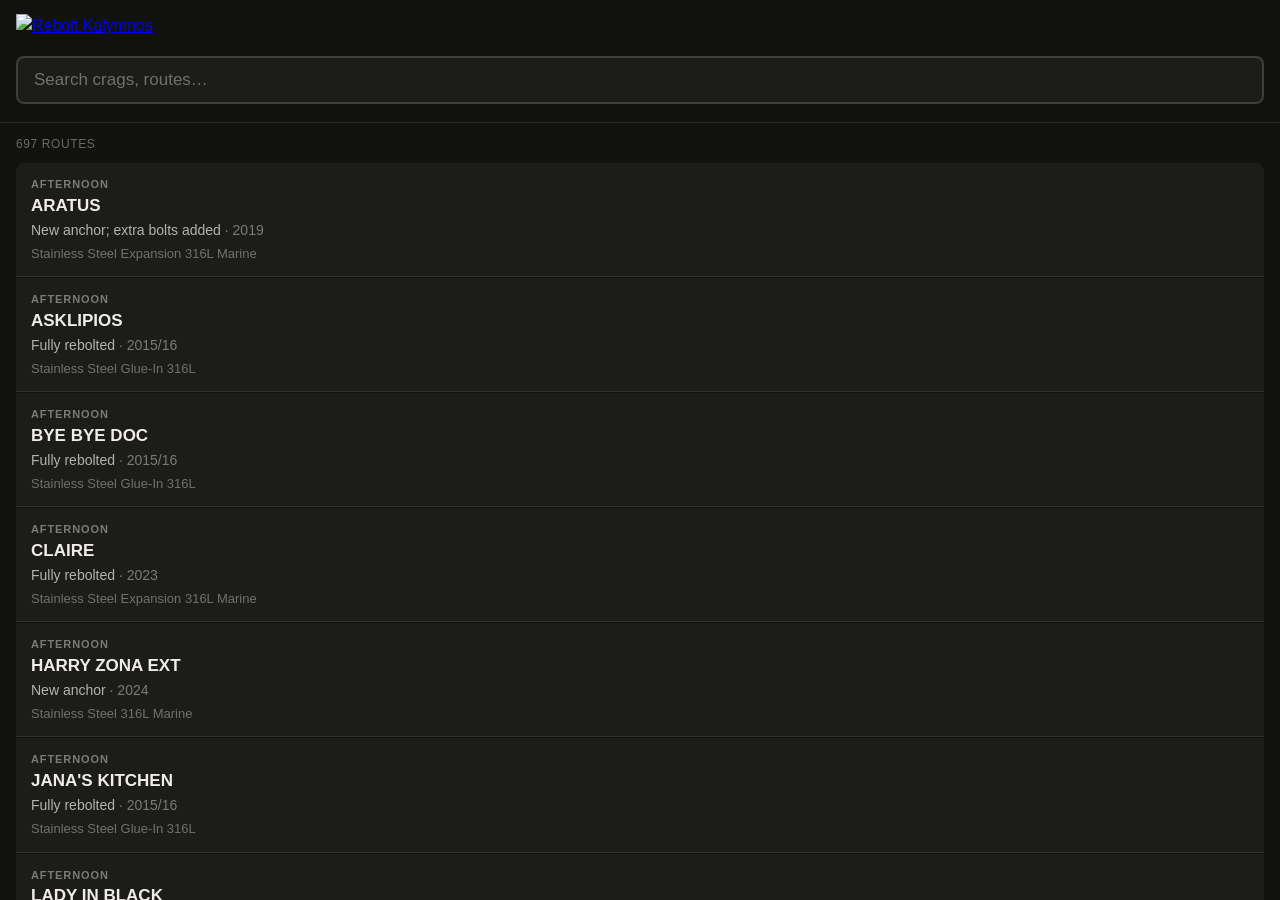
==== index.html @ 153af5d3 "pwa: rename to Rebolt Kalymnos, fist SVG icon, install hint in menu" ====
<!DOCTYPE html>
<html lang="en">
<head>
  <meta charset="UTF-8" />
  <meta name="viewport" content="width=device-width, initial-scale=1.0" />
  <meta name="theme-color" content="#000000" />
  <meta name="apple-mobile-web-app-capable" content="yes" />
  <meta name="apple-mobile-web-app-status-bar-style" content="black" />
  <title>Rebolt Log · Kalymnos</title>
  <link rel="manifest" href="manifest.json" />
  <link rel="stylesheet" href="style.css" />
</head>
<body>
  <header>
    <div class="header-row">
      <a href="https://reboltkalymnos.org" target="_blank" rel="noopener">
        <img src="https://reboltkalymnos.org/rk-logo-white.svg" alt="Rebolt Kalymnos" class="logo" />
      </a>
      <button id="burger" class="burger" aria-label="Menu" aria-expanded="false">
        <span></span><span></span><span></span>
      </button>
    </div>
    <div class="search-wrapper">
      <input
        id="search"
        type="search"
        placeholder="Search crags, routes…"
        autocomplete="off"
        autocorrect="off"
        spellcheck="false"
        role="combobox"
        aria-expanded="false"
        aria-controls="autocomplete"
        aria-haspopup="listbox"
      />
      <ul id="autocomplete" class="autocomplete" role="listbox" hidden></ul>
    </div>
    <div id="chips" class="chips-row" role="group" aria-label="Active filters"></div>
  </header>

  <main>
    <p id="status" class="status">Loading…</p>
    <p id="count" class="count" hidden></p>
    <ul id="list" class="route-list" role="list"></ul>
    <p id="empty" class="empty" hidden>No routes match your search.</p>
  </main>

  <!-- Burger menu -->
  <div id="menu-overlay" class="menu-overlay" hidden></div>
  <div id="menu-drawer" class="menu-drawer" aria-hidden="true">
    <div class="menu-handle"></div>
    <div class="menu-actions">
      <a href="https://www.paypal.com/donate?hosted_button_id=KAPNTJCPV2BWA" target="_blank" rel="noopener" class="btn-action">Donate</a>
      <a href="https://baserow.io/form/py5Vu2kY0YDMY1i7iO1_ddMspuyz7D48OJ7Urrvh0fY" target="_blank" rel="noopener" class="btn-action">Report an issue</a>
    </div>
    <p class="menu-credit">
      Data from <a href="https://reboltkalymnos.org/rebolt-log/" target="_blank" rel="noopener">reboltkalymnos.org</a> —
      maintained by the Rebolt Kalymnos volunteers.<br>
      This is an unofficial mobile view.<br><br>
      <strong>Tip:</strong> Add this app to your home screen to use it offline —
      even without internet the last loaded data stays available.
    </p>
    <span id="menu-updated" class="menu-updated"></span>
  </div>

  <script src="app.js"></script>
</body>
</html>
---- style.css ----
/* ── Reset & base ─────────────────────────────────────────────────────────── */
*, *::before, *::after { box-sizing: border-box; margin: 0; padding: 0; }

:root {
  --bg: #111210;
  --surface: #1c1c1a;
  --surface2: #242422;
  --border: rgba(255,255,255,0.09);
  --accent: #5a8fc4;       /* slate blue – neutral, no positive/negative connotation */
  --text: #f0ede8;
  --muted: rgba(240,237,232,0.4);
  --radius: 8px;
}

html, body {
  height: 100dvh;
  overflow: hidden;
}

body {
  font-family: -apple-system, BlinkMacSystemFont, "Segoe UI", Roboto, sans-serif;
  font-size: 16px;
  line-height: 1.5;
  background: var(--bg);
  color: var(--text);
  display: flex;
  flex-direction: column;
}

/* ── Header ──────────────────────────────────────────────────────────────── */
header {
  flex-shrink: 0;
  position: sticky;
  top: 0;
  z-index: 20;
  background: var(--bg);
  border-bottom: 1px solid var(--border);
  padding: 10px 16px 10px;
  padding-top: calc(10px + env(safe-area-inset-top, 0px));
}

.header-row {
  display: flex;
  align-items: center;
  justify-content: space-between;
  margin-bottom: 10px;
}

.logo {
  height: 28px;
  width: auto;
  display: block;
}

/* ── Burger button ───────────────────────────────────────────────────────── */
.burger {
  display: flex;
  flex-direction: column;
  justify-content: center;
  gap: 5px;
  width: 36px;
  height: 36px;
  background: none;
  border: none;
  cursor: pointer;
  padding: 4px;
  flex-shrink: 0;
}
.burger span {
  display: block;
  height: 2px;
  background: var(--text);
  border-radius: 2px;
  transition: opacity 0.2s;
}
.burger:active span { opacity: 0.5; }

/* ── Search ──────────────────────────────────────────────────────────────── */
.search-wrapper {
  position: relative;
  margin-bottom: 8px;
}

#search {
  width: 100%;
  padding: 12px 16px;
  border-radius: var(--radius);
  border: 2px solid rgba(255,255,255,0.15);
  background: var(--surface);
  color: var(--text);
  font-size: 17px;
  outline: none;
  -webkit-appearance: none;
  transition: border-color 0.15s;
}
#search::placeholder { color: var(--muted); }
#search:focus { border-color: var(--accent); }

/* ── Autocomplete ────────────────────────────────────────────────────────── */
.autocomplete {
  position: absolute;
  top: calc(100% + 4px);
  left: 0; right: 0;
  background: var(--surface2);
  border: 1px solid var(--border);
  border-radius: var(--radius);
  list-style: none;
  overflow: hidden;
  z-index: 30;
  box-shadow: 0 8px 24px rgba(0,0,0,0.6);
}

.ac-item {
  display: flex;
  align-items: center;
  justify-content: space-between;
  padding: 13px 16px;
  cursor: pointer;
  gap: 10px;
  border-bottom: 1px solid var(--border);
}
.ac-item:last-child { border-bottom: none; }
.ac-item:active, .ac-item.ac-active { background: rgba(90,143,196,0.15); }

.ac-label {
  font-size: 15px;
  color: var(--text);
  white-space: nowrap;
  overflow: hidden;
  text-overflow: ellipsis;
  flex: 1;
}

.ac-type {
  font-size: 10px;
  font-weight: 700;
  text-transform: uppercase;
  letter-spacing: 0.6px;
  padding: 2px 8px;
  border-radius: 100px;
  flex-shrink: 0;
}
.ac-type--crag  { background: rgba(90,143,196,0.2); color: var(--accent); }
.ac-type--route { background: rgba(255,255,255,0.08); color: rgba(240,237,232,0.6); }

/* ── Search term chips ───────────────────────────────────────────────────── */
.chips-row {
  display: flex;
  flex-wrap: wrap;
  gap: 6px;
}
.chips-row:empty { display: none; }

.chip {
  display: inline-flex;
  align-items: center;
  gap: 5px;
  padding: 5px 5px 5px 11px;
  border-radius: 100px;
  font-size: 13px;
  font-weight: 600;
  border: 1px solid;
}
.chip--crag  { background: rgba(90,143,196,0.15); border-color: var(--accent); color: var(--accent); }
.chip--route { background: rgba(255,255,255,0.07); border-color: rgba(255,255,255,0.25); color: rgba(240,237,232,0.8); }
.chip--text  { background: rgba(255,255,255,0.07); border-color: rgba(255,255,255,0.25); color: rgba(240,237,232,0.8); }

.chip-type {
  font-size: 9px;
  opacity: 0.7;
  text-transform: uppercase;
  letter-spacing: 0.4px;
}
.chip-type:empty { display: none; }

.chip-remove {
  display: flex;
  align-items: center;
  justify-content: center;
  width: 20px;
  height: 20px;
  border-radius: 50%;
  border: none;
  background: rgba(255,255,255,0.12);
  color: inherit;
  font-size: 15px;
  line-height: 1;
  cursor: pointer;
  padding: 0;
}
.chip-remove:active { background: rgba(255,255,255,0.25); }

/* ── Main ────────────────────────────────────────────────────────────────── */
main {
  flex: 1;
  overflow-y: auto;
  -webkit-overflow-scrolling: touch;
  padding: 12px 16px;
}

.status, .empty {
  text-align: center;
  color: var(--muted);
  padding: 56px 0;
  font-size: 15px;
}

.count {
  font-size: 12px;
  text-transform: uppercase;
  letter-spacing: 0.6px;
  color: var(--muted);
  margin-bottom: 10px;
}

/* ── Route cards ─────────────────────────────────────────────────────────── */
.route-list {
  list-style: none;
  display: flex;
  flex-direction: column;
  gap: 1px;
}

.card {
  background: var(--surface);
  padding: 13px 15px;
}
.card:first-child { border-radius: var(--radius) var(--radius) 0 0; }
.card:last-child  { border-radius: 0 0 var(--radius) var(--radius); }
.card:only-child  { border-radius: var(--radius); }
.card:not(:last-child) { border-bottom: 1px solid var(--border); }

.crag {
  display: block;
  font-size: 11px;
  font-weight: 700;
  text-transform: uppercase;
  letter-spacing: 0.9px;
  color: rgba(240,237,232,0.45);
  margin-bottom: 2px;
}

.route-name {
  font-size: 17px;
  font-weight: 700;
  color: var(--text);
  line-height: 1.3;
  margin-bottom: 3px;
}

.job {
  font-size: 14px;
  color: rgba(240,237,232,0.72);
  margin-bottom: 3px;
}

.date {
  font-size: 14px;
  color: rgba(240,237,232,0.45);
}

.hardware {
  font-size: 13px;
  color: var(--muted);
  margin-top: 2px;
}

/* ── Burger menu drawer ──────────────────────────────────────────────────── */
.menu-overlay {
  position: fixed;
  inset: 0;
  background: rgba(0,0,0,0.5);
  z-index: 40;
}
.menu-overlay[hidden] { display: none; }

.menu-drawer {
  position: fixed;
  bottom: 0; left: 0; right: 0;
  z-index: 50;
  background: var(--surface2);
  border-top: 1px solid var(--border);
  border-radius: 16px 16px 0 0;
  padding: 12px 20px 24px;
  padding-bottom: calc(24px + env(safe-area-inset-bottom, 0px));
  transform: translateY(100%);
  transition: transform 0.28s cubic-bezier(0.32, 0.72, 0, 1);
}
.menu-drawer.open { transform: translateY(0); }

.menu-handle {
  width: 36px;
  height: 4px;
  background: rgba(255,255,255,0.2);
  border-radius: 2px;
  margin: 0 auto 20px;
}

.menu-actions {
  display: flex;
  gap: 10px;
  margin-bottom: 20px;
}

.btn-action {
  flex: 1;
  display: inline-flex;
  align-items: center;
  justify-content: center;
  padding: 13px 12px;
  border: 2px solid rgba(255,255,255,0.6);
  border-radius: var(--radius);
  background: transparent;
  color: var(--text);
  font-size: 13px;
  font-weight: 700;
  text-transform: uppercase;
  letter-spacing: 0.8px;
  text-decoration: none;
  transition: background 0.15s, color 0.15s;
}
.btn-action:active { background: #fff; color: #000; }

.menu-credit {
  font-size: 12px;
  color: var(--muted);
  line-height: 1.8;
  text-align: center;
}
.menu-credit a { color: var(--accent); text-decoration: none; }

.menu-updated {
  display: block;
  margin-top: 10px;
  font-size: 11px;
  color: var(--muted);
  text-align: center;
}
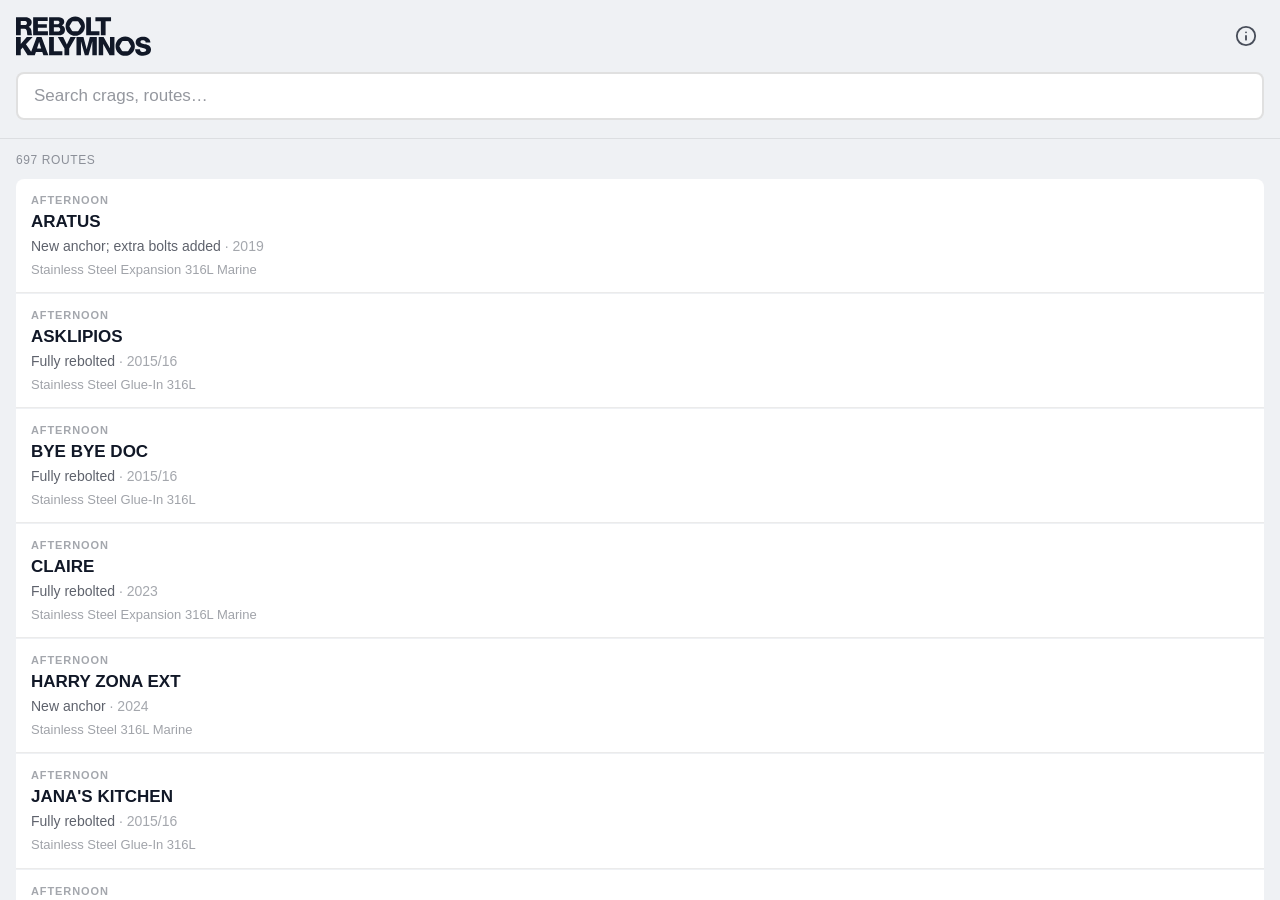
==== commit 9c6233ce: "ui: info button with swipe-to-close, new bolt icon, light mode redesign - Replace burger bars with (" ====
--- a/index.html
+++ b/index.html
@@ -14,10 +14,16 @@
   <header>
     <div class="header-row">
       <a href="https://reboltkalymnos.org" target="_blank" rel="noopener">
-        <img src="https://reboltkalymnos.org/rk-logo-white.svg" alt="Rebolt Kalymnos" class="logo" />
+        <picture>
+          <source srcset="icons/rk-logo-dark.svg" media="(prefers-color-scheme: light)" />
+          <img src="icons/rk-logo-white.svg" alt="Rebolt Kalymnos" class="logo" />
+        </picture>
       </a>
-      <button id="burger" class="burger" aria-label="Menu" aria-expanded="false">
-        <span></span><span></span><span></span>
+      <button id="burger" class="burger" aria-label="Info" aria-expanded="false">
+        <svg xmlns="http://www.w3.org/2000/svg" width="22" height="22" viewBox="0 0 24 24" fill="none" stroke="currentColor" stroke-width="2" stroke-linecap="round" stroke-linejoin="round" aria-hidden="true">
+          <circle cx="12" cy="12" r="10"/>
+          <path d="M12 16v-4M12 8h.01"/>
+        </svg>
       </button>
     </div>
     <div class="search-wrapper">
--- a/style.css
+++ b/style.css
@@ -47,33 +47,29 @@
 }
 
 .logo {
-  height: 28px;
+  height: 40px;
   width: auto;
   display: block;
-}
-
-/* ── Burger button ───────────────────────────────────────────────────────── */
+  margin: 6px 0;
+}
+
+/* ── Info button ─────────────────────────────────────────────────────────── */
 .burger {
   display: flex;
-  flex-direction: column;
+  align-items: center;
   justify-content: center;
-  gap: 5px;
   width: 36px;
   height: 36px;
   background: none;
   border: none;
   cursor: pointer;
   padding: 4px;
+  color: var(--text);
   flex-shrink: 0;
-}
-.burger span {
-  display: block;
-  height: 2px;
-  background: var(--text);
-  border-radius: 2px;
-  transition: opacity 0.2s;
-}
-.burger:active span { opacity: 0.5; }
+  opacity: 0.75;
+  transition: opacity 0.15s;
+}
+.burger:active { opacity: 0.4; }
 
 /* ── Search ──────────────────────────────────────────────────────────────── */
 .search-wrapper {
@@ -336,3 +332,45 @@
   color: var(--muted);
   text-align: center;
 }
+
+/* ── Light mode ──────────────────────────────────────────────────────────── */
+@media (prefers-color-scheme: light) {
+  :root {
+    --bg: #eff1f4;
+    --surface: #ffffff;
+    --surface2: #e4e7ec;
+    --border: rgba(0,0,0,0.08);
+    --accent: #1a56db;
+    --text: #111827;
+    --muted: rgba(17,24,39,0.45);
+  }
+
+  #search {
+    background: #fff;
+    border-color: rgba(0,0,0,0.12);
+  }
+
+  .ac-item:active, .ac-item.ac-active { background: rgba(26,86,219,0.08); }
+
+  .ac-type--crag  { background: rgba(26,86,219,0.1); color: var(--accent); }
+  .ac-type--route { background: rgba(0,0,0,0.06); color: rgba(17,24,39,0.5); }
+
+  .chip--route, .chip--text {
+    background: rgba(0,0,0,0.05);
+    border-color: rgba(0,0,0,0.18);
+    color: rgba(17,24,39,0.75);
+  }
+
+  .chip-remove { background: rgba(0,0,0,0.08); }
+  .chip-remove:active { background: rgba(0,0,0,0.18); }
+
+  .crag  { color: rgba(17,24,39,0.38); }
+  .job   { color: rgba(17,24,39,0.68); }
+  .date  { color: rgba(17,24,39,0.38); }
+  .hardware { color: rgba(17,24,39,0.4); }
+
+  .btn-action { border-color: rgba(0,0,0,0.35); }
+  .btn-action:active { background: #111827; color: #fff; }
+
+  .menu-handle { background: rgba(0,0,0,0.12); }
+}
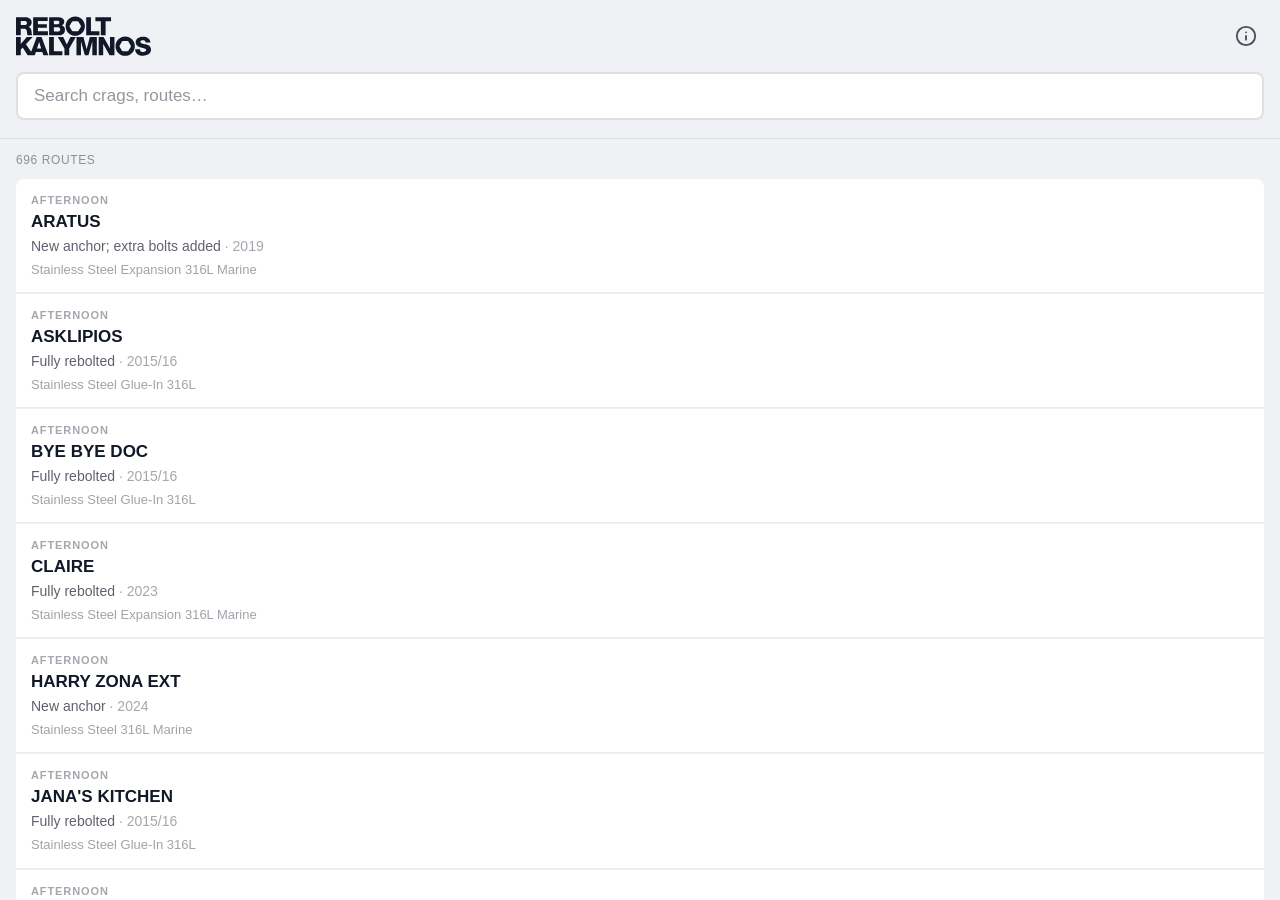
==== commit b2020653: "Add route detail page with slide-in navigation Tapping a route card opens a full-screen detail panel" ====
--- a/index.html
+++ b/index.html
@@ -9,8 +9,17 @@
   <title>Rebolt Log · Kalymnos</title>
   <link rel="manifest" href="manifest.json" />
   <link rel="stylesheet" href="style.css" />
+  <script>
+    !function(t,e){var o,n,p,r;e.__SV||(window.posthog=e,e._i=[],e.init=function(i,s,a){function g(t,e){var o=e.split(".");2==o.length&&(t=t[o[0]],e=o[1]),t[e]=function(){t.push([e].concat(Array.prototype.slice.call(arguments,0)))}}(p=t.createElement("script")).type="text/javascript",p.crossOrigin="anonymous",p.async=!0,p.src=s.api_host+"/static/array.js",(r=t.getElementsByTagName("script")[0]).parentNode.insertBefore(p,r);var u=e;for(a!==void 0?u=e[a]=[]:a="posthog",u.people=u.people||[],u.toString=function(t){var e="posthog";return"posthog"!==a&&(e+="."+a),t||(e+=" (stub)"),e},u.people.toString=function(){return u.toString(1)+".people (stub)"},o="init capture register register_once register_for_session unregister unregister_for_session getFeatureFlag getFeatureFlagPayload isFeatureEnabled reloadFeatureFlags updateEarlyAccessFeatureEnrollment getEarlyAccessFeatures on onFeatureFlags onSessionId getSurveys getActiveMatchingSurveys renderSurvey canRenderSurvey identify setPersonProperties group resetGroups setPersonPropertiesForFlags resetPersonPropertiesForFlags setGroupPropertiesForFlags resetGroupPropertiesForFlags reset get_distinct_id getGroups get_session_id get_session_replay_url alias set_config startSessionRecording stopSessionRecording sessionRecordingStarted captureException loadToolbar get_property getSessionProperty createPersonProfile opt_in_capturing opt_out_capturing has_opted_in_capturing has_opted_out_capturing clear_opt_in_out_capturing debug".split(" "),n=0;n<o.length;n++)g(u,o[n]);e._i.push([i,s,a])},e.__SV=1)}(document,window.posthog||[]);
+    posthog.init("phc_yn9Xf72sa5M5ZUjkK8VZQFdZNo7SbXnTnMDMdDT2nqtA", {
+      api_host: "https://eu.i.posthog.com",
+      person_profiles: "identified_only"
+    });
+  </script>
 </head>
 <body>
+  <div class="app" id="app">
+  <div class="panel">
   <header>
     <div class="header-row">
       <a href="https://reboltkalymnos.org" target="_blank" rel="noopener">
@@ -50,12 +59,55 @@
     <ul id="list" class="route-list" role="list"></ul>
     <p id="empty" class="empty" hidden>No routes match your search.</p>
   </main>
+  </div><!-- /.panel -->
+
+  <!-- DETAIL PANEL -->
+  <div class="panel detail-panel">
+    <div class="detail-header">
+      <button class="btn-back" id="btn-back">
+        <svg width="10" height="17" viewBox="0 0 10 17" fill="none">
+          <path d="M9 1L1.5 8.5L9 16" stroke="currentColor" stroke-width="2.2" stroke-linecap="round" stroke-linejoin="round"/>
+        </svg>
+        Back
+      </button>
+    </div>
+    <div class="detail-body">
+      <div class="detail-fields">
+        <div class="detail-field">
+          <label>Route</label>
+          <p id="detail-name" class="detail-route-name"></p>
+        </div>
+        <div class="detail-field">
+          <label>Maintenance</label>
+          <p id="detail-job"></p>
+        </div>
+        <div class="detail-field">
+          <label>Date</label>
+          <p id="detail-date"></p>
+        </div>
+        <div class="detail-field" id="detail-hardware-field">
+          <label>Hardware</label>
+          <p id="detail-hardware"></p>
+        </div>
+        <div class="detail-field">
+          <label>Crag</label>
+          <button class="btn-crag-filter" id="btn-crag-filter">
+            <span id="detail-crag"></span>
+            <svg width="8" height="13" viewBox="0 0 8 13" fill="none"><path d="M1 1L7 6.5L1 12" stroke="currentColor" stroke-width="2" stroke-linecap="round" stroke-linejoin="round"/></svg>
+          </button>
+        </div>
+      </div>
+    </div>
+  </div><!-- /.detail-panel -->
+
+  </div><!-- /.app -->
 
   <!-- Burger menu -->
   <div id="menu-overlay" class="menu-overlay" hidden></div>
   <div id="menu-drawer" class="menu-drawer" aria-hidden="true">
     <div class="menu-handle"></div>
     <div class="menu-actions">
+      <button id="btn-install" class="btn-action" hidden>Install App</button>
       <a href="https://www.paypal.com/donate?hosted_button_id=KAPNTJCPV2BWA" target="_blank" rel="noopener" class="btn-action">Donate</a>
       <a href="https://baserow.io/form/py5Vu2kY0YDMY1i7iO1_ddMspuyz7D48OJ7Urrvh0fY" target="_blank" rel="noopener" class="btn-action">Report an issue</a>
     </div>
@@ -69,6 +121,11 @@
     <span id="menu-updated" class="menu-updated"></span>
   </div>
 
+  <div id="ios-banner" class="ios-banner" hidden>
+    <span>Tippe auf <strong>⬆</strong> → <strong>Zum Home-Bildschirm</strong> für Offline-Nutzung</span>
+    <button id="ios-banner-close" aria-label="Schließen">✕</button>
+  </div>
+
   <script src="app.js"></script>
 </body>
 </html>
--- a/style.css
+++ b/style.css
@@ -138,6 +138,7 @@
 }
 .ac-type--crag  { background: rgba(90,143,196,0.2); color: var(--accent); }
 .ac-type--route { background: rgba(255,255,255,0.08); color: rgba(240,237,232,0.6); }
+.ac-type--year  { background: rgba(120,200,120,0.15); color: rgba(120,200,120,0.9); }
 
 /* ── Search term chips ───────────────────────────────────────────────────── */
 .chips-row {
@@ -160,6 +161,7 @@
 .chip--crag  { background: rgba(90,143,196,0.15); border-color: var(--accent); color: var(--accent); }
 .chip--route { background: rgba(255,255,255,0.07); border-color: rgba(255,255,255,0.25); color: rgba(240,237,232,0.8); }
 .chip--text  { background: rgba(255,255,255,0.07); border-color: rgba(255,255,255,0.25); color: rgba(240,237,232,0.8); }
+.chip--year  { background: rgba(120,200,120,0.1); border-color: rgba(120,200,120,0.5); color: rgba(120,200,120,0.95); }
 
 .chip-type {
   font-size: 9px;
@@ -220,11 +222,14 @@
 .card {
   background: var(--surface);
   padding: 13px 15px;
+  cursor: pointer;
+  transition: background 0.1s;
 }
 .card:first-child { border-radius: var(--radius) var(--radius) 0 0; }
 .card:last-child  { border-radius: 0 0 var(--radius) var(--radius); }
 .card:only-child  { border-radius: var(--radius); }
 .card:not(:last-child) { border-bottom: 1px solid var(--border); }
+.card:active { background: var(--surface2); }
 
 .crag {
   display: block;
@@ -260,6 +265,110 @@
   color: var(--muted);
   margin-top: 2px;
 }
+
+/* ── Two-panel navigation ────────────────────────────────────────────────── */
+.app {
+  display: flex;
+  width: 200%;
+  flex: 1;
+  min-height: 0;
+  transition: transform 0.36s cubic-bezier(0.4, 0, 0.2, 1);
+}
+.app.detail-open { transform: translateX(-50%); }
+
+.panel {
+  width: 50%;
+  height: 100%;
+  display: flex;
+  flex-direction: column;
+  overflow: hidden;
+}
+
+/* ── Detail panel ────────────────────────────────────────────────────────── */
+.detail-panel { background: var(--bg); }
+
+.detail-header {
+  flex-shrink: 0;
+  display: flex;
+  align-items: center;
+  padding: 12px 16px;
+  padding-top: calc(12px + env(safe-area-inset-top, 0px));
+  border-bottom: 1px solid var(--border);
+  background: var(--bg);
+}
+
+.btn-back {
+  display: flex;
+  align-items: center;
+  gap: 6px;
+  background: none;
+  border: none;
+  color: var(--text);
+  opacity: 0.6;
+  font-size: 16px;
+  font-weight: 600;
+  cursor: pointer;
+  padding: 4px 0;
+  flex-shrink: 0;
+  transition: opacity 0.15s;
+}
+.btn-back:active { opacity: 0.3; }
+.btn-back svg { flex-shrink: 0; }
+
+.detail-body {
+  flex: 1;
+  overflow-y: auto;
+  -webkit-overflow-scrolling: touch;
+  padding: 32px 24px 40px;
+  padding-bottom: calc(40px + env(safe-area-inset-bottom, 0px));
+}
+
+.detail-fields {
+  display: flex;
+  flex-direction: column;
+  gap: 24px;
+}
+
+.detail-field label {
+  display: block;
+  font-size: 11px;
+  font-weight: 700;
+  text-transform: uppercase;
+  letter-spacing: 0.9px;
+  color: var(--muted);
+  margin-bottom: 4px;
+}
+.detail-field p {
+  font-size: 17px;
+  font-weight: 500;
+  line-height: 1.4;
+  color: var(--text);
+}
+
+p.detail-route-name {
+  font-size: 28px;
+  font-weight: 800;
+  line-height: 1.15;
+  letter-spacing: -0.3px;
+}
+
+.btn-crag-filter {
+  display: flex;
+  align-items: center;
+  justify-content: space-between;
+  width: 100%;
+  padding: 13px 15px;
+  border-radius: var(--radius);
+  background: var(--surface);
+  border: none;
+  color: var(--text);
+  font-size: 17px;
+  font-weight: 500;
+  cursor: pointer;
+  transition: background 0.1s;
+}
+.btn-crag-filter:active { background: var(--surface2); }
+.btn-crag-filter svg { color: var(--muted); flex-shrink: 0; }
 
 /* ── Burger menu drawer ──────────────────────────────────────────────────── */
 .menu-overlay {
@@ -333,6 +442,34 @@
   text-align: center;
 }
 
+/* ── iOS install banner ──────────────────────────────────────────────────── */
+.ios-banner {
+  position: fixed;
+  bottom: 0; left: 0; right: 0;
+  z-index: 60;
+  background: var(--surface2);
+  border-top: 1px solid var(--border);
+  padding: 14px 16px;
+  padding-bottom: calc(14px + env(safe-area-inset-bottom, 0px));
+  display: flex;
+  align-items: center;
+  justify-content: space-between;
+  gap: 12px;
+  font-size: 14px;
+  box-shadow: 0 -4px 20px rgba(0,0,0,0.3);
+}
+.ios-banner[hidden] { display: none; }
+.ios-banner strong { color: var(--accent); }
+#ios-banner-close {
+  background: none;
+  border: none;
+  color: var(--muted);
+  font-size: 18px;
+  cursor: pointer;
+  flex-shrink: 0;
+  padding: 4px;
+}
+
 /* ── Light mode ──────────────────────────────────────────────────────────── */
 @media (prefers-color-scheme: light) {
   :root {
@@ -354,6 +491,13 @@
 
   .ac-type--crag  { background: rgba(26,86,219,0.1); color: var(--accent); }
   .ac-type--route { background: rgba(0,0,0,0.06); color: rgba(17,24,39,0.5); }
+  .ac-type--year  { background: rgba(40,140,40,0.1); color: rgba(30,110,30,0.9); }
+
+  .chip--year {
+    background: rgba(30,120,30,0.12);
+    border-color: rgba(30,120,30,0.5);
+    color: rgb(20, 90, 20);
+  }
 
   .chip--route, .chip--text {
     background: rgba(0,0,0,0.05);
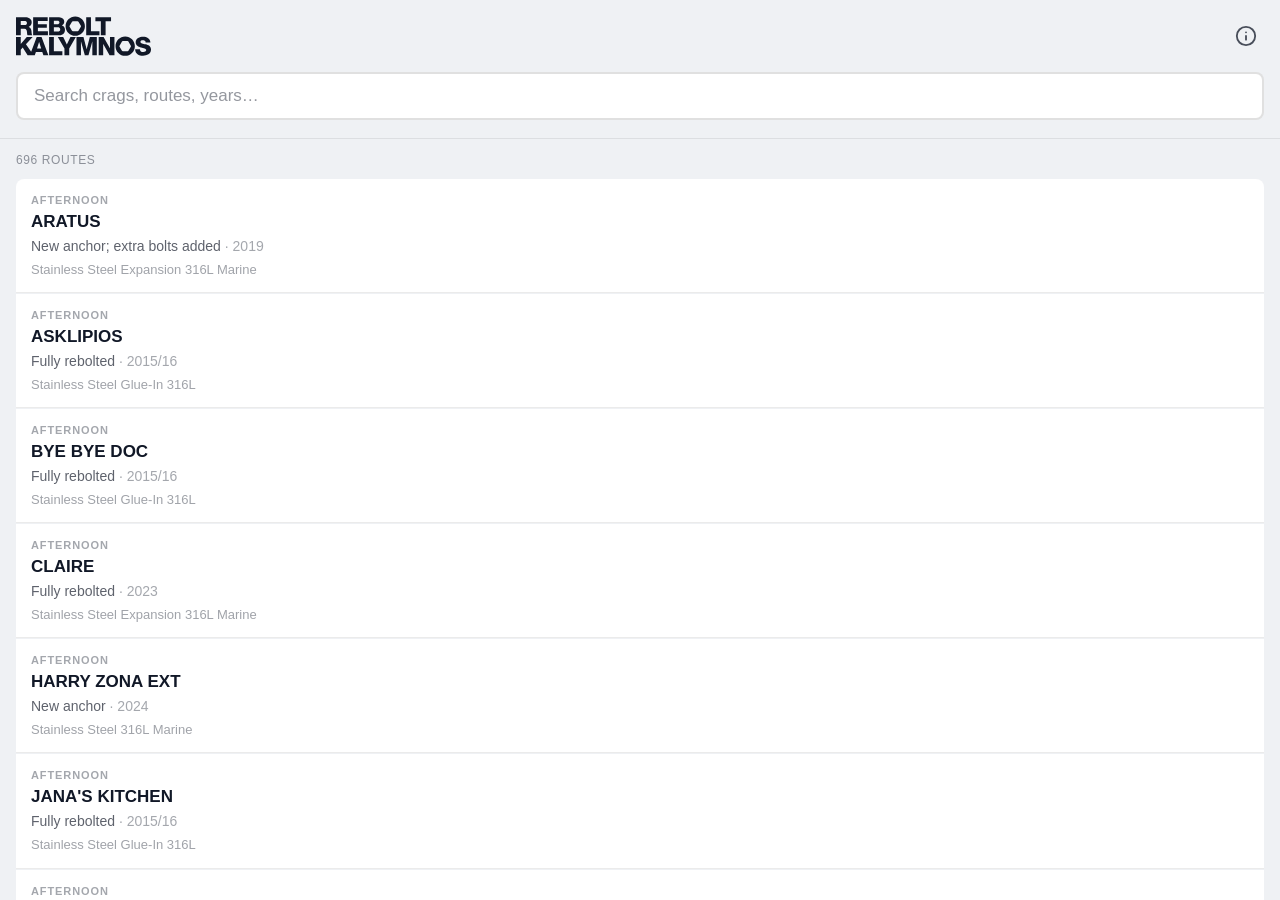
==== commit a2f1be63: "Improve year search: add 2-digit suffix autocomplete "26" or "24" now resolve to 2026/2024 in autoco" ====
--- a/index.html
+++ b/index.html
@@ -39,7 +39,7 @@
       <input
         id="search"
         type="search"
-        placeholder="Search crags, routes…"
+        placeholder="Search crags, routes, years…"
         autocomplete="off"
         autocorrect="off"
         spellcheck="false"
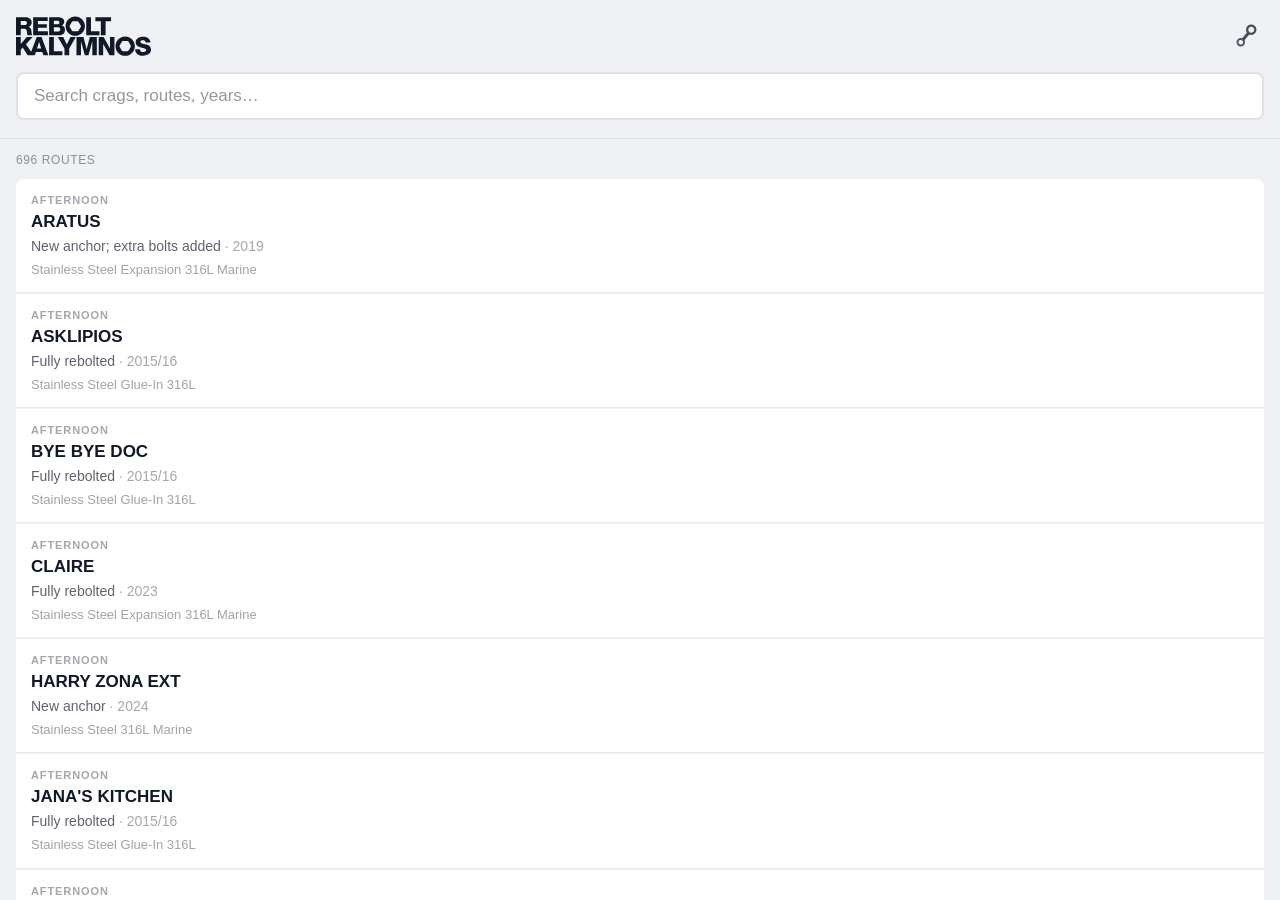
==== commit b157b4a0: "Replace info bottom-sheet with fullscreen wrench menu Replaces the slide-up drawer with a fullscreen" ====
--- a/index.html
+++ b/index.html
@@ -28,11 +28,21 @@
           <img src="icons/rk-logo-white.svg" alt="Rebolt Kalymnos" class="logo" />
         </picture>
       </a>
-      <button id="burger" class="burger" aria-label="Info" aria-expanded="false">
-        <svg xmlns="http://www.w3.org/2000/svg" width="22" height="22" viewBox="0 0 24 24" fill="none" stroke="currentColor" stroke-width="2" stroke-linecap="round" stroke-linejoin="round" aria-hidden="true">
-          <circle cx="12" cy="12" r="10"/>
-          <path d="M12 16v-4M12 8h.01"/>
-        </svg>
+      <button id="burger" class="burger" aria-label="Menu" aria-expanded="false">
+        <div class="icon-wrap">
+          <svg class="icon-wrench" viewBox="0 0 24 24" width="28" height="28" fill="currentColor" aria-hidden="true">
+            <g transform="rotate(40 12 12)">
+              <rect x="10.7" y="5" width="2.6" height="14" rx="1.2"/>
+              <circle cx="12" cy="5" r="4.5"/>
+              <polygon points="14.77,5 13.39,7.4 10.61,7.4 9.23,5 10.61,2.6 13.39,2.6" style="fill: var(--bg)"/>
+              <circle cx="12" cy="19" r="3.6"/>
+              <polygon points="14.19,19 13.1,20.9 10.9,20.9 9.81,19 10.9,17.1 13.1,17.1" style="fill: var(--bg)"/>
+            </g>
+          </svg>
+          <svg class="icon-close" viewBox="0 0 24 24" width="22" height="22" fill="none" stroke="currentColor" stroke-width="2.5" stroke-linecap="round" aria-hidden="true">
+            <path d="M18 6L6 18M6 6l12 12"/>
+          </svg>
+        </div>
       </button>
     </div>
     <div class="search-wrapper">
@@ -102,24 +112,53 @@
 
   </div><!-- /.app -->
 
-  <!-- Burger menu -->
-  <div id="menu-overlay" class="menu-overlay" hidden></div>
-  <div id="menu-drawer" class="menu-drawer" aria-hidden="true">
-    <div class="menu-handle"></div>
-    <div class="menu-actions">
-      <button id="btn-install" class="btn-action" hidden>Install App</button>
-      <a href="https://www.paypal.com/donate?hosted_button_id=KAPNTJCPV2BWA" target="_blank" rel="noopener" class="btn-action">Donate</a>
-      <a href="https://baserow.io/form/py5Vu2kY0YDMY1i7iO1_ddMspuyz7D48OJ7Urrvh0fY" target="_blank" rel="noopener" class="btn-action">Report an issue</a>
+  <!-- Wrench menu -->
+  <nav id="menu-nav" class="menu-nav" aria-hidden="true">
+    <div class="menu-header">
+      <a href="https://reboltkalymnos.org" target="_blank" rel="noopener">
+        <picture>
+          <source srcset="icons/rk-logo-dark.svg" media="(prefers-color-scheme: light)" />
+          <img src="icons/rk-logo-white.svg" alt="Rebolt Kalymnos" class="logo" />
+        </picture>
+      </a>
+      <button id="menu-close" class="burger" aria-label="Close menu">
+        <div class="icon-wrap">
+          <svg class="icon-close icon-close--visible" viewBox="0 0 24 24" width="22" height="22" fill="none" stroke="currentColor" stroke-width="2.5" stroke-linecap="round" aria-hidden="true">
+            <path d="M18 6L6 18M6 6l12 12"/>
+          </svg>
+        </div>
+      </button>
     </div>
-    <p class="menu-credit">
-      Data from <a href="https://reboltkalymnos.org/rebolt-log/" target="_blank" rel="noopener">reboltkalymnos.org</a> —
-      maintained by the Rebolt Kalymnos volunteers.<br>
-      This is an unofficial mobile view.<br><br>
-      <strong>Tip:</strong> Add this app to your home screen to use it offline —
-      even without internet the last loaded data stays available.
-    </p>
-    <span id="menu-updated" class="menu-updated"></span>
-  </div>
+    <div class="menu-items">
+      <a href="https://www.paypal.com/donate?hosted_button_id=KAPNTJCPV2BWA" target="_blank" rel="noopener" class="nav-item">
+        <svg width="20" height="20" viewBox="0 0 24 24" fill="none" stroke="currentColor" stroke-width="1.8" stroke-linecap="round" stroke-linejoin="round"><path d="M20.84 4.61a5.5 5.5 0 0 0-7.78 0L12 5.67l-1.06-1.06a5.5 5.5 0 0 0-7.78 7.78L12 21.23l8.84-8.84a5.5 5.5 0 0 0 0-7.78z"/></svg>
+        Donate
+      </a>
+      <a href="https://baserow.io/form/py5Vu2kY0YDMY1i7iO1_ddMspuyz7D48OJ7Urrvh0fY" target="_blank" rel="noopener" class="nav-item">
+        <svg width="20" height="20" viewBox="0 0 24 24" fill="none" stroke="currentColor" stroke-width="1.8" stroke-linecap="round" stroke-linejoin="round"><circle cx="12" cy="12" r="10"/><path d="M12 8v4M12 16h.01"/></svg>
+        Report an issue
+      </a>
+      <button id="btn-install" class="nav-item" hidden>
+        <svg width="20" height="20" viewBox="0 0 24 24" fill="none" stroke="currentColor" stroke-width="1.8" stroke-linecap="round" stroke-linejoin="round"><path d="M21 15v4a2 2 0 0 1-2 2H5a2 2 0 0 1-2-2v-4"/><polyline points="7 10 12 15 17 10"/><line x1="12" y1="15" x2="12" y2="3"/></svg>
+        Install App
+      </button>
+      <div class="nav-divider"></div>
+      <button class="nav-item" id="btn-reload">
+        <svg width="20" height="20" viewBox="0 0 24 24" fill="none" stroke="currentColor" stroke-width="1.8" stroke-linecap="round" stroke-linejoin="round"><polyline points="23 4 23 10 17 10"/><path d="M20.49 15a9 9 0 1 1-2.12-9.36L23 10"/></svg>
+        <span>Last update: <span id="menu-updated"></span></span>
+      </button>
+      <a href="https://reboltkalymnos.org/#social" target="_blank" rel="noopener" class="nav-item">
+        <svg width="20" height="20" viewBox="0 0 24 24" fill="none" stroke="currentColor" stroke-width="1.8" stroke-linecap="round" stroke-linejoin="round"><path d="M14 2H6a2 2 0 0 0-2 2v16a2 2 0 0 0 2 2h12a2 2 0 0 0 2-2V8z"/><polyline points="14 2 14 8 20 8"/><line x1="16" y1="13" x2="8" y2="13"/><line x1="16" y1="17" x2="8" y2="17"/></svg>
+        Imprint
+      </a>
+      <div class="nav-divider"></div>
+      <div class="nav-credit">
+        Data from <a href="https://reboltkalymnos.org/rebolt-log/" target="_blank" rel="noopener">reboltkalymnos.org</a><br>
+        maintained by Rebolt Kalymnos volunteers<br>
+        Unofficial mobile view
+      </div>
+    </div>
+  </nav>
 
   <div id="ios-banner" class="ios-banner" hidden>
     <span>Tippe auf <strong>⬆</strong> → <strong>Zum Home-Bildschirm</strong> für Offline-Nutzung</span>
--- a/style.css
+++ b/style.css
@@ -53,7 +53,7 @@
   margin: 6px 0;
 }
 
-/* ── Info button ─────────────────────────────────────────────────────────── */
+/* ── Wrench button ──────────────────────────────────────────────────────── */
 .burger {
   display: flex;
   align-items: center;
@@ -63,13 +63,44 @@
   background: none;
   border: none;
   cursor: pointer;
-  padding: 4px;
+  padding: 0;
   color: var(--text);
   flex-shrink: 0;
   opacity: 0.75;
   transition: opacity 0.15s;
 }
 .burger:active { opacity: 0.4; }
+
+.icon-wrap {
+  position: relative;
+  width: 28px;
+  height: 28px;
+}
+
+.icon-wrench,
+.icon-close {
+  position: absolute;
+  top: 0;
+  left: 0;
+  transition: opacity 0.22s ease, transform 0.22s ease;
+}
+
+.icon-close {
+  top: 3px;
+  left: 3px;
+  opacity: 0;
+  transform: rotate(-90deg) scale(0.5);
+}
+
+.menu-open .icon-wrench {
+  opacity: 0;
+  transform: rotate(90deg) scale(0.5);
+}
+.menu-open .icon-close {
+  opacity: 1;
+  transform: rotate(0) scale(1);
+}
+
 
 /* ── Search ──────────────────────────────────────────────────────────────── */
 .search-wrapper {
@@ -370,77 +401,76 @@
 .btn-crag-filter:active { background: var(--surface2); }
 .btn-crag-filter svg { color: var(--muted); flex-shrink: 0; }
 
-/* ── Burger menu drawer ──────────────────────────────────────────────────── */
-.menu-overlay {
+/* ── Wrench menu (fullscreen overlay) ────────────────────────────────────── */
+.menu-nav {
   position: fixed;
   inset: 0;
-  background: rgba(0,0,0,0.5);
-  z-index: 40;
-}
-.menu-overlay[hidden] { display: none; }
-
-.menu-drawer {
-  position: fixed;
-  bottom: 0; left: 0; right: 0;
   z-index: 50;
-  background: var(--surface2);
-  border-top: 1px solid var(--border);
-  border-radius: 16px 16px 0 0;
-  padding: 12px 20px 24px;
-  padding-bottom: calc(24px + env(safe-area-inset-bottom, 0px));
-  transform: translateY(100%);
-  transition: transform 0.28s cubic-bezier(0.32, 0.72, 0, 1);
-}
-.menu-drawer.open { transform: translateY(0); }
-
-.menu-handle {
-  width: 36px;
-  height: 4px;
-  background: rgba(255,255,255,0.2);
-  border-radius: 2px;
-  margin: 0 auto 20px;
-}
-
-.menu-actions {
-  display: flex;
-  gap: 10px;
-  margin-bottom: 20px;
-}
-
-.btn-action {
+  background: var(--bg);
+  display: flex;
+  flex-direction: column;
+  opacity: 0;
+  pointer-events: none;
+  transition: opacity 0.25s ease;
+}
+.menu-nav.open {
+  opacity: 1;
+  pointer-events: auto;
+}
+
+.menu-header {
+  display: flex;
+  align-items: center;
+  justify-content: space-between;
+  padding: 10px 16px 10px;
+  padding-top: calc(10px + env(safe-area-inset-top, 0px));
+  border-bottom: 1px solid var(--border);
+}
+
+.icon-close--visible {
+  opacity: 1;
+  transform: none;
+}
+
+.menu-items {
   flex: 1;
-  display: inline-flex;
-  align-items: center;
-  justify-content: center;
-  padding: 13px 12px;
-  border: 2px solid rgba(255,255,255,0.6);
+  overflow-y: auto;
+  padding: 15px 24px;
+}
+
+.nav-item {
+  display: flex;
+  align-items: center;
+  gap: 16px;
+  padding: 14px 0;
+  font-size: 17px;
+  font-weight: 500;
+  color: var(--text);
+  text-decoration: none;
+  background: none;
+  border: none;
+  cursor: pointer;
+  width: 100%;
+  text-align: left;
   border-radius: var(--radius);
-  background: transparent;
-  color: var(--text);
+  transition: background 0.1s;
+}
+.nav-item:active { background: rgba(255,255,255,0.06); }
+.nav-item svg { opacity: 0.5; flex-shrink: 0; }
+
+.nav-divider {
+  height: 1px;
+  background: var(--border);
+  margin: 4px 0;
+}
+
+.nav-credit {
   font-size: 13px;
-  font-weight: 700;
-  text-transform: uppercase;
-  letter-spacing: 0.8px;
-  text-decoration: none;
-  transition: background 0.15s, color 0.15s;
-}
-.btn-action:active { background: #fff; color: #000; }
-
-.menu-credit {
-  font-size: 12px;
   color: var(--muted);
-  line-height: 1.8;
-  text-align: center;
-}
-.menu-credit a { color: var(--accent); text-decoration: none; }
-
-.menu-updated {
-  display: block;
-  margin-top: 10px;
-  font-size: 11px;
-  color: var(--muted);
-  text-align: center;
-}
+  line-height: 1.7;
+  padding: 8px 0 4px;
+}
+.nav-credit a { color: var(--accent); text-decoration: none; }
 
 /* ── iOS install banner ──────────────────────────────────────────────────── */
 .ios-banner {
@@ -513,8 +543,5 @@
   .date  { color: rgba(17,24,39,0.38); }
   .hardware { color: rgba(17,24,39,0.4); }
 
-  .btn-action { border-color: rgba(0,0,0,0.35); }
-  .btn-action:active { background: #111827; color: #fff; }
-
-  .menu-handle { background: rgba(0,0,0,0.12); }
-}
+  .nav-item:active { background: rgba(0,0,0,0.05); }
+}
